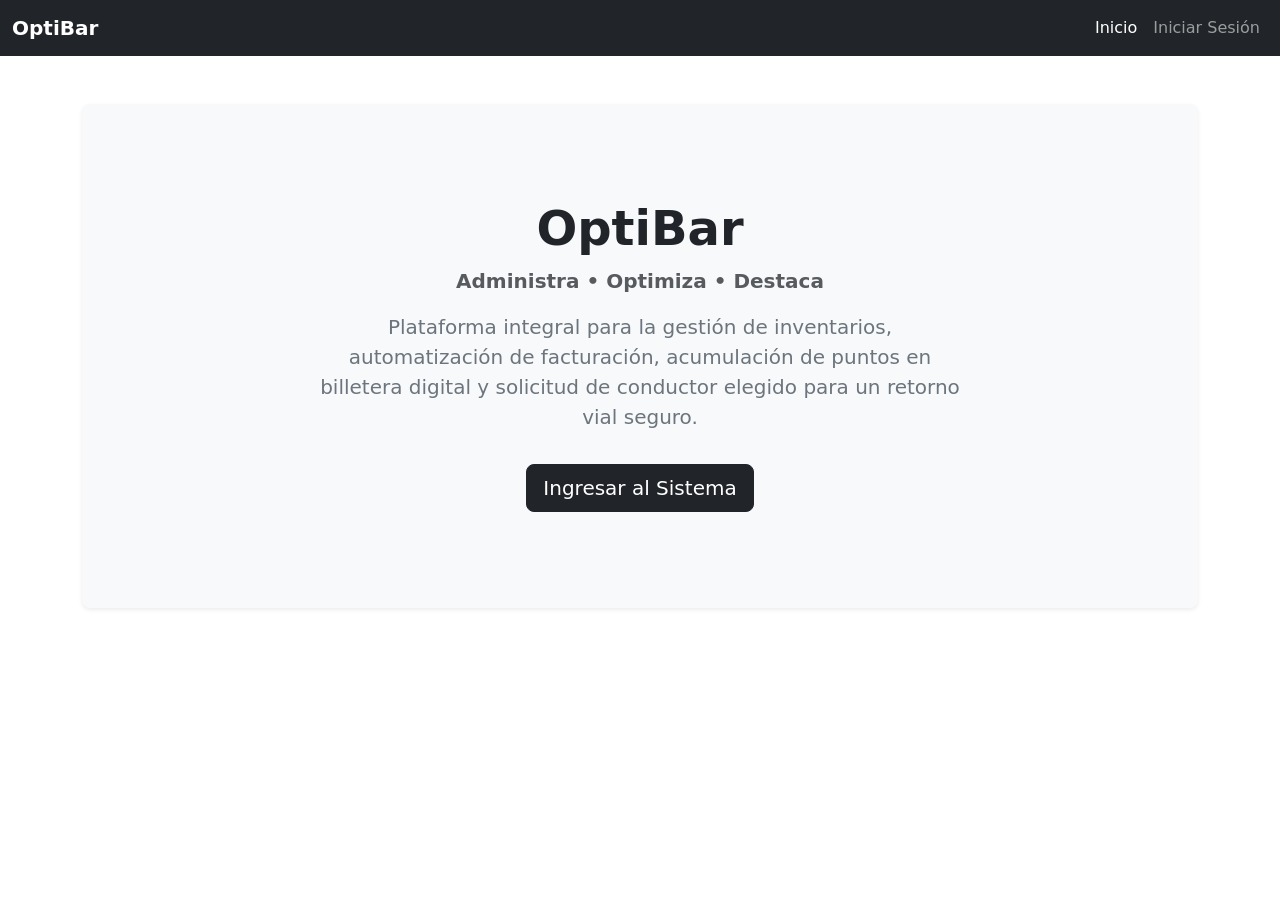
==== index.html @ a76a694f "Update index.html" ====
<!DOCTYPE html>
<html lang="es">
<head>
    <meta charset="UTF-8">
    <meta name="viewport" content="width=device-width, initial-scale=1.0">
    <title>OptiBar - Inicio</title>
    
    <!-- Enlace a Bootstrap 5 local -->
    <link rel="stylesheet" href="estilos_css/bootstrap.css">
    <!-- Enlace a tus estilos personalizados -->
    <link rel="stylesheet" href="estilos_css/estilo_index.css">
</head>
<body>

    <!-- 1. BARRA DE NAVEGACIÓN (Navbar) -->
    <!-- navbar: define la barra de navegación -->
    <!-- navbar-expand-lg: hace que el menú se adapte en pantallas grandes -->
    <!-- navbar-dark bg-dark: le da un estilo de fondo oscuro con letras claras -->
    <nav class="navbar navbar-expand-lg navbar-dark bg-dark">
        <div class="container-fluid">
            
            <!-- Logo o Nombre de la marca -->
            <a class="navbar-brand fw-bold" href="index.html">OptiBar</a>
            
            <!-- Botón desplegable para dispositivos móviles (hamburguesa) -->
            <button class="navbar-toggler" type="button" data-bs-toggle="collapse" data-bs-target="#navbarNav" aria-controls="navbarNav" aria-expanded="false" aria-label="Toggle navigation">
                <span class="navbar-toggler-icon"></span>
            </button>

            <!-- Enlaces del menú alineados a la derecha (justify-content-end) -->
            <div class="collapse navbar-collapse justify-content-end" id="navbarNav">
                <ul class="navbar-nav">
                    <li class="nav-item">
                        <a class="nav-link active" aria-current="page" href="index.html">Inicio</a>
                    </li>
                    <li class="nav-item">
                        <!-- Enlace que dirige al archivo de inicio de sesión que ya tienes creado en tu repositorio -->
                        <a class="nav-link" href="login_usuarios.html">Iniciar Sesión</a>
                    </li>
                </ul>
            </div>
        </div>
    </nav>

    <!-- 2. SECCIÓN PRINCIPAL (Hero Section) -->
    <!-- container: centra el contenido y deja márgenes a los lados -->
    <!-- mt-5: margen superior (margin-top) para separar la barra de navegación -->
    <div class="container mt-5">
        
        <!-- p-5: espacio interior grande (padding) -->
        <!-- bg-light: fondo de color claro -->
        <!-- rounded-3: esquinas redondeadas -->
        <!-- shadow-sm: añade una pequeña sombra elegante -->
        <!-- text-center: centra todo el texto horizontalmente -->
        <div class="p-5 mb-4 bg-light rounded-3 shadow-sm text-center">
            <div class="container-fluid py-5">
                
                <!-- Título principal -->
                <h1 class="display-5 fw-bold text-dark">OptiBar</h1>
                
                <!-- Eslogan oficial del proyecto extraído de la documentación -->
                <p class="fs-5 text-muted fw-semibold mb-3">Administra • Optimiza • Destaca</p>
                
                <!-- Descripción basada en la problemática y objetivos del bar "La Oficina" -->
                <p class="col-md-8 fs-5 mx-auto text-secondary">
                    Plataforma integral para la gestión de inventarios, automatización de facturación, acumulación de puntos en billetera digital y solicitud de conductor elegido para un retorno vial seguro.
                </p>
                
                <!-- Botón de llamada a la acción que lleva al login -->
                <a href="login_usuarios.html" class="btn btn-dark btn-lg mt-3">Ingresar al Sistema</a>
            </div>
        </div>
    </div>

    <!-- Script de Bootstrap 5 indispensable para que el menú de celulares funcione -->
    <script src="https://cdn.jsdelivr.net/npm/bootstrap@5.3.8/dist/js/bootstrap.bundle.min.js"></script>
</body>
</html>
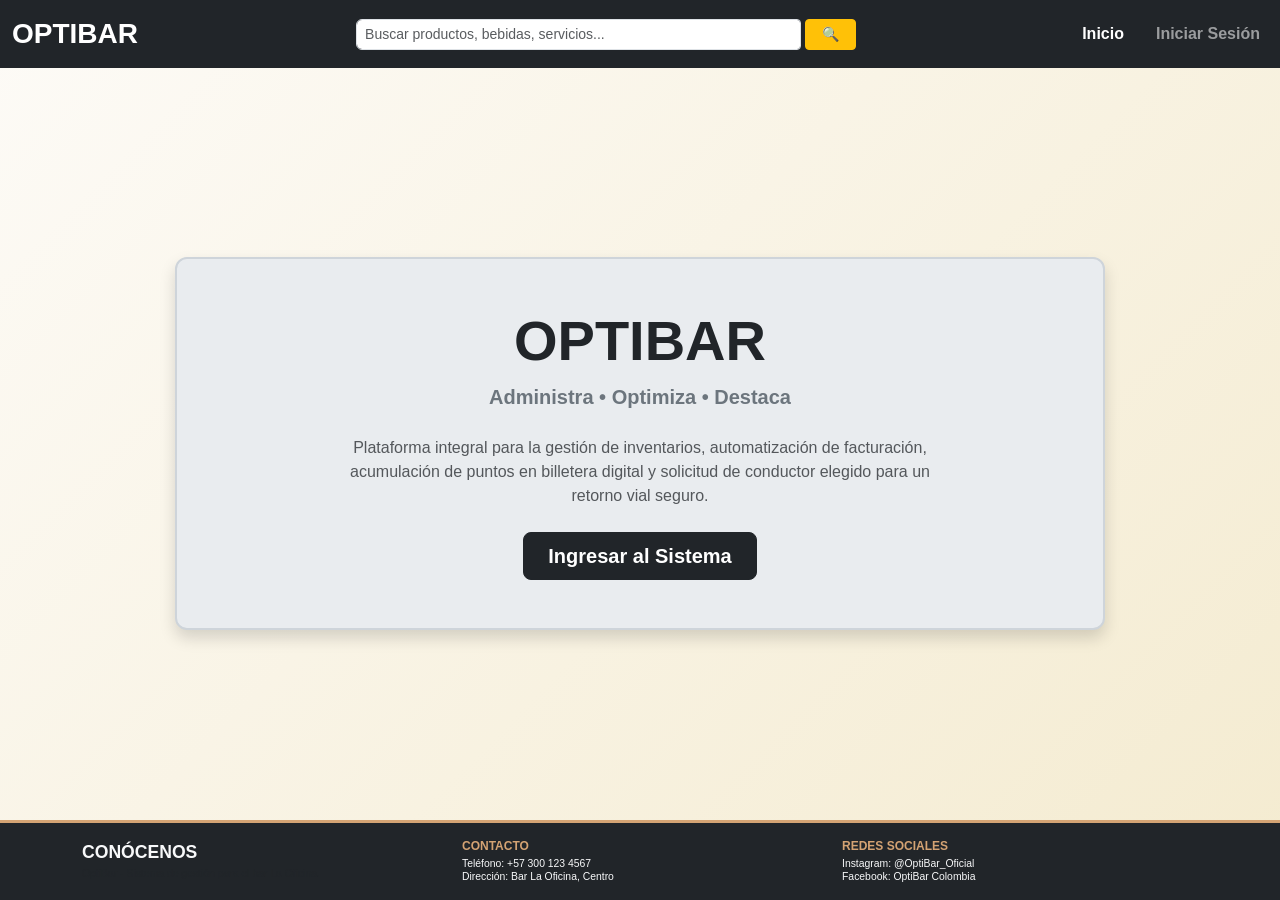
==== commit 1f4cd782: "index" ====
--- a/index.html
+++ b/index.html
@@ -3,76 +3,84 @@
 <head>
     <meta charset="UTF-8">
     <meta name="viewport" content="width=device-width, initial-scale=1.0">
-    <title>OptiBar - Inicio</title>
+    <title>OptiBar - Página Principal</title>
     
-    <!-- Enlace a Bootstrap 5 local -->
+    <!-- Bootstrap 5 local -->
     <link rel="stylesheet" href="estilos_css/bootstrap.css">
-    <!-- Enlace a tus estilos personalizados -->
+    <!-- Hoja de estilos exclusiva del index -->
     <link rel="stylesheet" href="estilos_css/estilo_index.css">
 </head>
-<body>
+<body class="fondo-bar-cálido d-flex flex-column min-vh-100">
 
-    <!-- 1. BARRA DE NAVEGACIÓN (Navbar) -->
-    <!-- navbar: define la barra de navegación -->
-    <!-- navbar-expand-lg: hace que el menú se adapte en pantallas grandes -->
-    <!-- navbar-dark bg-dark: le da un estilo de fondo oscuro con letras claras -->
-    <nav class="navbar navbar-expand-lg navbar-dark bg-dark">
-        <div class="container-fluid">
+    <!-- BARRA DE NAVEGACIÓN ESTILO ÉXITO CON BÚSQUEDA Y MARCA EN MAYÚSCULAS -->
+    <nav class="navbar navbar-expand-lg navbar-dark bg-dark py-2">
+        <div class="container-fluid d-flex align-items-center justify-content-between">
             
-            <!-- Logo o Nombre de la marca -->
-            <a class="navbar-brand fw-bold" href="index.html">OptiBar</a>
-            
-            <!-- Botón desplegable para dispositivos móviles (hamburguesa) -->
-            <button class="navbar-toggler" type="button" data-bs-toggle="collapse" data-bs-target="#navbarNav" aria-controls="navbarNav" aria-expanded="false" aria-label="Toggle navigation">
-                <span class="navbar-toggler-icon"></span>
-            </button>
+            <!-- MARCA EN MAYÚSCULAS -->
+            <a class="navbar-brand fw-bold fs-3 text-white m-0" href="index.html">OPTIBAR</a>
 
-            <!-- Enlaces del menú alineados a la derecha (justify-content-end) -->
-            <div class="collapse navbar-collapse justify-content-end" id="navbarNav">
-                <ul class="navbar-nav">
+            <!-- BARRA DE BÚSQUEDA CENTRADA -->
+            <div class="caja-busqueda-navbar mx-lg-4 my-2 my-lg-0 flex-grow-1 flex-lg-grow-0">
+                <form class="d-flex" role="search">
+                    <input class="form-control me-1 form-control-sm rounded-start" type="search" placeholder="Buscar productos, bebidas, servicios..." aria-label="Buscar">
+                    <button class="btn btn-warning btn-sm fw-bold px-3" type="submit">
+                        🔍
+                    </button>
+                </form>
+            </div>
+
+            <!-- ENLACES DE NAVEGACIÓN -->
+            <div class="d-flex align-items-center">
+                <ul class="navbar-nav flex-row gap-3">
                     <li class="nav-item">
-                        <a class="nav-link active" aria-current="page" href="index.html">Inicio</a>
+                        <a class="nav-link active fw-bold" href="index.html">Inicio</a>
                     </li>
                     <li class="nav-item">
-                        <!-- Enlace que dirige al archivo de inicio de sesión que ya tienes creado en tu repositorio -->
-                        <a class="nav-link" href="login_usuarios.html">Iniciar Sesión</a>
+                        <a class="nav-link fw-bold" href="login_usuarios.html">Iniciar Sesión</a>
                     </li>
                 </ul>
             </div>
+
         </div>
     </nav>
 
-    <!-- 2. SECCIÓN PRINCIPAL (Hero Section) -->
-    <!-- container: centra el contenido y deja márgenes a los lados -->
-    <!-- mt-5: margen superior (margin-top) para separar la barra de navegación -->
-    <div class="container mt-5">
-        
-        <!-- p-5: espacio interior grande (padding) -->
-        <!-- bg-light: fondo de color claro -->
-        <!-- rounded-3: esquinas redondeadas -->
-        <!-- shadow-sm: añade una pequeña sombra elegante -->
-        <!-- text-center: centra todo el texto horizontalmente -->
-        <div class="p-5 mb-4 bg-light rounded-3 shadow-sm text-center">
-            <div class="container-fluid py-5">
-                
-                <!-- Título principal -->
-                <h1 class="display-5 fw-bold text-dark">OptiBar</h1>
-                
-                <!-- Eslogan oficial del proyecto extraído de la documentación -->
-                <p class="fs-5 text-muted fw-semibold mb-3">Administra • Optimiza • Destaca</p>
-                
-                <!-- Descripción basada en la problemática y objetivos del bar "La Oficina" -->
-                <p class="col-md-8 fs-5 mx-auto text-secondary">
-                    Plataforma integral para la gestión de inventarios, automatización de facturación, acumulación de puntos en billetera digital y solicitud de conductor elegido para un retorno vial seguro.
-                </p>
-                
-                <!-- Botón de llamada a la acción que lleva al login -->
-                <a href="login_usuarios.html" class="btn btn-dark btn-lg mt-3">Ingresar al Sistema</a>
+    <!-- CONTENEDOR PRINCIPAL / CONTENIDO DEL INDEX -->
+    <div class="container mt-5 mb-5 flex-grow-1 d-flex align-items-center justify-content-center">
+        <div class="col-md-10 p-5 caja-bienvenida-gris text-center shadow">
+            <h1 class="fw-bold display-4 text-dark mb-2">OPTIBAR</h1>
+            <p class="fs-5 fw-bold text-secondary mb-4">Administra • Optimiza • Destaca</p>
+            <p class="text-muted fs-6 col-md-9 mx-auto mb-4">
+                Plataforma integral para la gestión de inventarios, automatización de facturación, acumulación de puntos en billetera digital y solicitud de conductor elegido para un retorno vial seguro.
+            </p>
+            <div>
+                <a href="login_usuarios.html" class="btn btn-dark btn-lg px-4 py-2 fw-bold text-decoration-none">
+                    Ingresar al Sistema
+                </a>
             </div>
         </div>
     </div>
 
-    <!-- Script de Bootstrap 5 indispensable para que el menú de celulares funcione -->
-    <script src="https://cdn.jsdelivr.net/npm/bootstrap@5.3.8/dist/js/bootstrap.bundle.min.js"></script>
+    <!-- SECCIÓN CONÓCENOS (FOOTER) -->
+    <footer class="footer-conocenos py-3 mt-auto">
+        <div class="container text-center text-md-start">
+            <div class="row align-items-center">
+                <div class="col-md-4 mb-2 mb-md-0">
+                    <h3 class="fw-bold text-uppercase mb-1">CONÓCENOS</h3>
+                    <p class="text-muted mb-0">OptiBar - Sistema de gestión para el bar La Oficina.</p>
+                </div>
+                <div class="col-md-4 mb-2 mb-md-0">
+                    <h6 class="fw-bold text-uppercase mb-1">Contacto</h6>
+                    <p class="mb-0">Teléfono: +57 300 123 4567</p>
+                    <p class="mb-0">Dirección: Bar La Oficina, Centro</p>
+                </div>
+                <div class="col-md-4">
+                    <h6 class="fw-bold text-uppercase mb-1">Redes Sociales</h6>
+                    <p class="mb-0">Instagram: @OptiBar_Oficial</p>
+                    <p class="mb-0">Facebook: OptiBar Colombia</p>
+                </div>
+            </div>
+        </div>
+    </footer>
+
 </body>
 </html>
--- a/estilos_css/estilo_index.css
+++ b/estilos_css/estilo_index.css
@@ -0,0 +1,53 @@
+/* Tipografía Arial Black general */
+body {
+    font-family: 'Arial Black', Gadget, sans-serif;
+}
+
+.texto-arial-black {
+    font-family: 'Arial Black', Gadget, sans-serif;
+}
+
+/* Fondo cálido ambiente bar */
+.fondo-bar-cálido {
+    background: linear-gradient(135deg, #fdfbf7 0%, #f4ebd0 100%);
+    min-height: 100vh;
+}
+
+/* Barra de búsqueda centrada en el Navbar */
+.caja-busqueda-navbar {
+    max-width: 500px;
+    width: 100%;
+}
+
+.caja-busqueda-navbar input {
+    font-family: Arial, sans-serif;
+    font-weight: normal;
+}
+
+/* Cuadro principal del Index */
+.caja-bienvenida-gris {
+    background-color: #e9ecef !important;
+    border: 2px solid #ced4da;
+    border-radius: 12px;
+}
+
+/* Footer compacto */
+.footer-conocenos {
+    background-color: #212529;
+    color: #f8f9fa;
+    border-top: 3px solid #d4a373;
+}
+
+.footer-conocenos h3 {
+    font-size: 1.1rem;
+}
+
+.footer-conocenos h6 {
+    font-size: 0.75rem;
+    color: #d4a373;
+}
+
+.footer-conocenos p {
+    font-size: 0.65rem;
+    line-height: 1.3;
+}
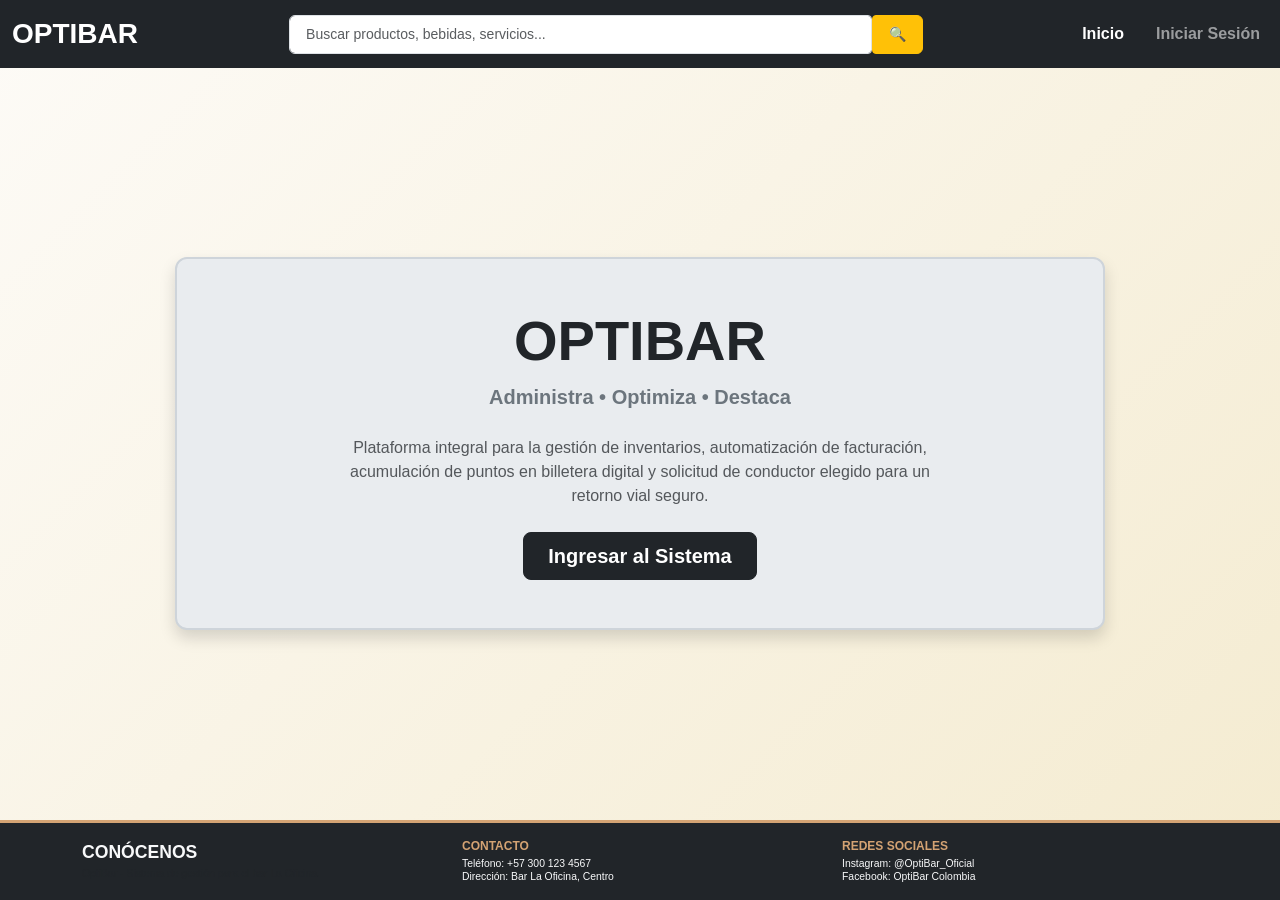
==== commit 13d5b3fa: "INDEX" ====
--- a/index.html
+++ b/index.html
@@ -12,18 +12,18 @@
 </head>
 <body class="fondo-bar-cálido d-flex flex-column min-vh-100">
 
-    <!-- BARRA DE NAVEGACIÓN ESTILO ÉXITO CON BÚSQUEDA Y MARCA EN MAYÚSCULAS -->
+    <!-- BARRA DE NAVEGACIÓN -->
     <nav class="navbar navbar-expand-lg navbar-dark bg-dark py-2">
         <div class="container-fluid d-flex align-items-center justify-content-between">
             
             <!-- MARCA EN MAYÚSCULAS -->
             <a class="navbar-brand fw-bold fs-3 text-white m-0" href="index.html">OPTIBAR</a>
 
-            <!-- BARRA DE BÚSQUEDA CENTRADA -->
-            <div class="caja-busqueda-navbar mx-lg-4 my-2 my-lg-0 flex-grow-1 flex-lg-grow-0">
+            <!-- BARRA DE BÚSQUEDA LARGA Y SENCILLA -->
+            <div class="caja-busqueda-navbar mx-lg-4 my-2 my-lg-0 flex-grow-1 flex-lg-grow-0 px-2">
                 <form class="d-flex" role="search">
-                    <input class="form-control me-1 form-control-sm rounded-start" type="search" placeholder="Buscar productos, bebidas, servicios..." aria-label="Buscar">
-                    <button class="btn btn-warning btn-sm fw-bold px-3" type="submit">
+                    <input class="form-control form-control-sm rounded-start py-2 px-3" type="search" placeholder="Buscar productos, bebidas, servicios..." aria-label="Buscar">
+                    <button class="btn btn-warning btn-sm fw-bold px-3 rounded-end" type="submit" title="Buscar">
                         🔍
                     </button>
                 </form>
@@ -60,7 +60,7 @@
         </div>
     </div>
 
-    <!-- SECCIÓN CONÓCENOS (FOOTER) -->
+    <!-- SECCIÓN CONÓCENOS (FOOTER ESTÁNDAR) -->
     <footer class="footer-conocenos py-3 mt-auto">
         <div class="container text-center text-md-start">
             <div class="row align-items-center">
--- a/estilos_css/estilo_index.css
+++ b/estilos_css/estilo_index.css
@@ -13,9 +13,9 @@
     min-height: 100vh;
 }
 
-/* Barra de búsqueda centrada en el Navbar */
+/* Barra de búsqueda larga y centrada estilo Éxito */
 .caja-busqueda-navbar {
-    max-width: 500px;
+    max-width: 650px;
     width: 100%;
 }
 
@@ -24,17 +24,17 @@
     font-weight: normal;
 }
 
-/* Cuadro principal del Index */
+/* Cuadro principal del Index en gris claro */
 .caja-bienvenida-gris {
     background-color: #e9ecef !important;
     border: 2px solid #ced4da;
     border-radius: 12px;
 }
 
-/* Footer compacto */
+/* FOOTER IDÉNTICO AL DE LAS DEMÁS PÁGINAS (Fondo oscuro, texto fino y pequeño) */
 .footer-conocenos {
-    background-color: #212529;
-    color: #f8f9fa;
+    background-color: #212529 !important;
+    color: #f8f9fa !important;
     border-top: 3px solid #d4a373;
 }
 
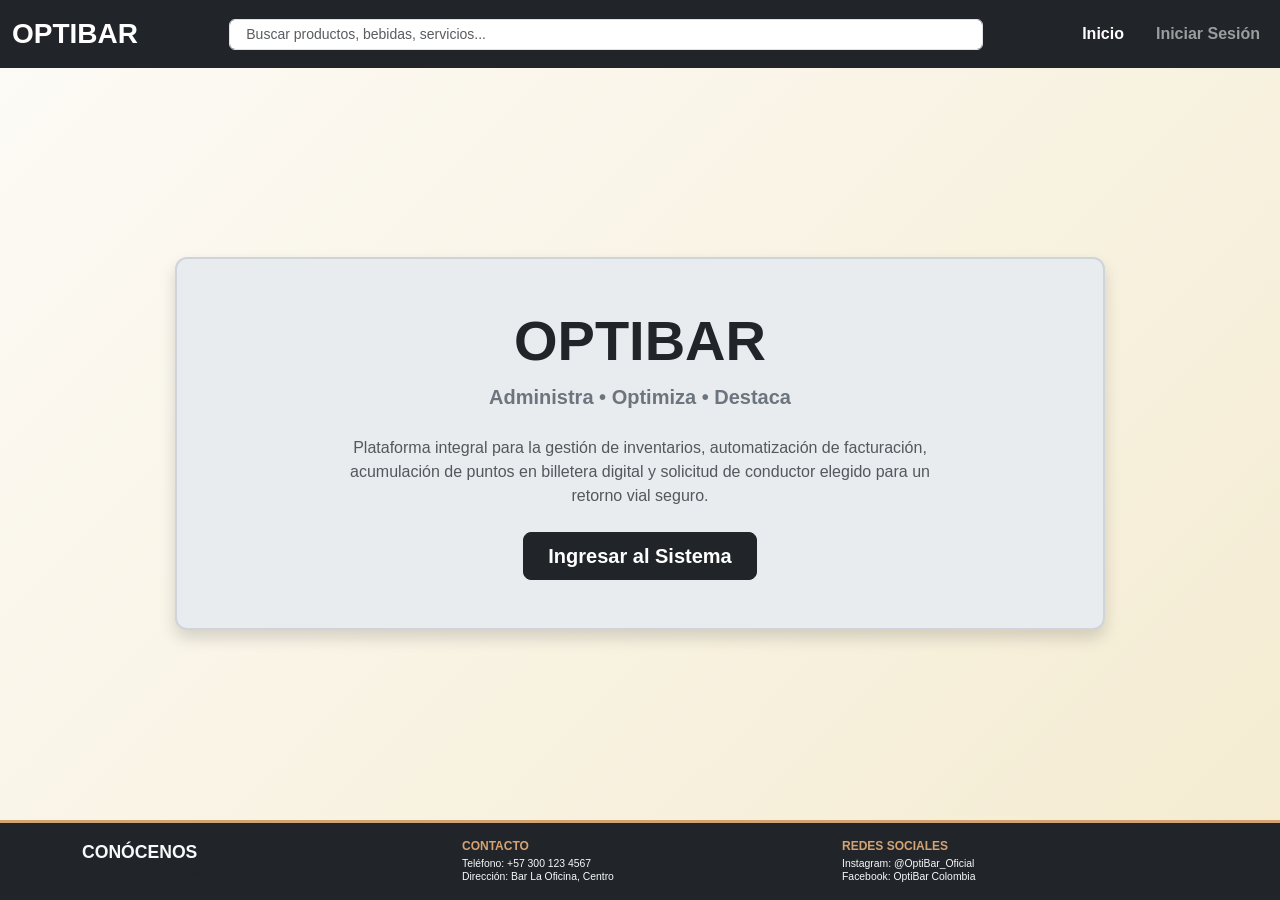
==== commit ff8013ea: "BARRA DE BUSQUEDA" ====
--- a/index.html
+++ b/index.html
@@ -19,13 +19,10 @@
             <!-- MARCA EN MAYÚSCULAS -->
             <a class="navbar-brand fw-bold fs-3 text-white m-0" href="index.html">OPTIBAR</a>
 
-            <!-- BARRA DE BÚSQUEDA LARGA Y SENCILLA -->
-            <div class="caja-busqueda-navbar mx-lg-4 my-2 my-lg-0 flex-grow-1 flex-lg-grow-0 px-2">
-                <form class="d-flex" role="search">
-                    <input class="form-control form-control-sm rounded-start py-2 px-3" type="search" placeholder="Buscar productos, bebidas, servicios..." aria-label="Buscar">
-                    <button class="btn btn-warning btn-sm fw-bold px-3 rounded-end" type="submit" title="Buscar">
-                        🔍
-                    </button>
+            <!-- BARRA DE BÚSQUEDA ÚNICA Y LARGA HORIZONTALMENTE -->
+            <div class="caja-busqueda-navbar mx-3">
+                <form role="search">
+                    <input class="form-control form-control-sm w-100 px-3 py-1" type="search" placeholder="Buscar productos, bebidas, servicios..." aria-label="Buscar">
                 </form>
             </div>
 
@@ -60,7 +57,7 @@
         </div>
     </div>
 
-    <!-- SECCIÓN CONÓCENOS (FOOTER ESTÁNDAR) -->
+    <!-- SECCIÓN CONÓCENOS (FOOTER) -->
     <footer class="footer-conocenos py-3 mt-auto">
         <div class="container text-center text-md-start">
             <div class="row align-items-center">
--- a/estilos_css/estilo_index.css
+++ b/estilos_css/estilo_index.css
@@ -13,15 +13,15 @@
     min-height: 100vh;
 }
 
-/* Barra de búsqueda larga y centrada estilo Éxito */
+/* BARRA DE BÚSQUEDA LARGA HORIZONTALMENTE (Ocupa el espacio central) */
 .caja-busqueda-navbar {
-    max-width: 650px;
-    width: 100%;
+    width: 60%; /* Extensión a lo largo del navbar */
 }
 
 .caja-busqueda-navbar input {
     font-family: Arial, sans-serif;
     font-weight: normal;
+    border-radius: 6px !important;
 }
 
 /* Cuadro principal del Index en gris claro */
@@ -31,7 +31,7 @@
     border-radius: 12px;
 }
 
-/* FOOTER IDÉNTICO AL DE LAS DEMÁS PÁGINAS (Fondo oscuro, texto fino y pequeño) */
+/* FOOTER ESTÁNDAR */
 .footer-conocenos {
     background-color: #212529 !important;
     color: #f8f9fa !important;
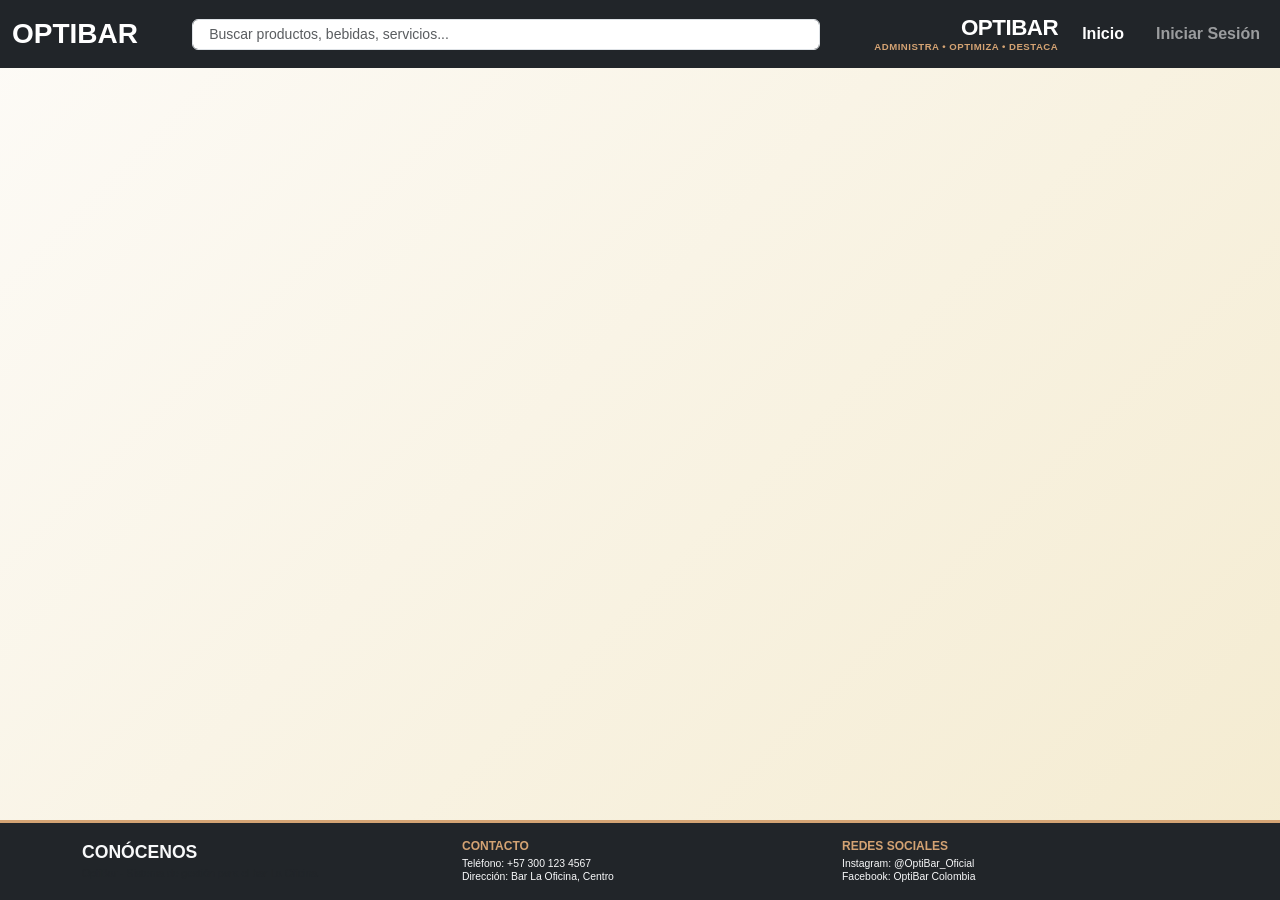
==== commit b6e32b53: "INDEX" ====
--- a/index.html
+++ b/index.html
@@ -12,23 +12,30 @@
 </head>
 <body class="fondo-bar-cálido d-flex flex-column min-vh-100">
 
-    <!-- BARRA DE NAVEGACIÓN -->
+    <!-- BARRA DE NAVEGACIÓN REESTRUCTURADA -->
     <nav class="navbar navbar-expand-lg navbar-dark bg-dark py-2">
         <div class="container-fluid d-flex align-items-center justify-content-between">
             
-            <!-- MARCA EN MAYÚSCULAS -->
+            <!-- MARCA PRINCIPAL IZQUIERDA -->
             <a class="navbar-brand fw-bold fs-3 text-white m-0" href="index.html">OPTIBAR</a>
 
-            <!-- BARRA DE BÚSQUEDA ÚNICA Y LARGA HORIZONTALMENTE -->
-            <div class="caja-busqueda-navbar mx-3">
+            <!-- BARRA DE BÚSQUEDA LARGA -->
+            <div class="caja-busqueda-navbar mx-2">
                 <form role="search">
                     <input class="form-control form-control-sm w-100 px-3 py-1" type="search" placeholder="Buscar productos, bebidas, servicios..." aria-label="Buscar">
                 </form>
             </div>
 
-            <!-- ENLACES DE NAVEGACIÓN -->
-            <div class="d-flex align-items-center">
-                <ul class="navbar-nav flex-row gap-3">
+            <!-- DERECHA: OPTIBAR + SLOGAN + ENLACES DE NAVEGACIÓN -->
+            <div class="d-flex align-items-center gap-3">
+                <!-- Marca y eslogan reubicados en la esquina superior derecha -->
+                <div class="text-end marca-superior-derecha d-none d-md-block">
+                    <h6 class="titulo-optibar-header fw-bold">OPTIBAR</h6>
+                    <p class="eslogan-optibar-header fw-bold text-uppercase">Administra • Optimiza • Destaca</p>
+                </div>
+
+                <!-- Enlaces de inicio e iniciar sesión -->
+                <ul class="navbar-nav flex-row gap-3 m-0">
                     <li class="nav-item">
                         <a class="nav-link active fw-bold" href="index.html">Inicio</a>
                     </li>
@@ -41,20 +48,9 @@
         </div>
     </nav>
 
-    <!-- CONTENEDOR PRINCIPAL / CONTENIDO DEL INDEX -->
-    <div class="container mt-5 mb-5 flex-grow-1 d-flex align-items-center justify-content-center">
-        <div class="col-md-10 p-5 caja-bienvenida-gris text-center shadow">
-            <h1 class="fw-bold display-4 text-dark mb-2">OPTIBAR</h1>
-            <p class="fs-5 fw-bold text-secondary mb-4">Administra • Optimiza • Destaca</p>
-            <p class="text-muted fs-6 col-md-9 mx-auto mb-4">
-                Plataforma integral para la gestión de inventarios, automatización de facturación, acumulación de puntos en billetera digital y solicitud de conductor elegido para un retorno vial seguro.
-            </p>
-            <div>
-                <a href="login_usuarios.html" class="btn btn-dark btn-lg px-4 py-2 fw-bold text-decoration-none">
-                    Ingresar al Sistema
-                </a>
-            </div>
-        </div>
+    <!-- CONTENEDOR PRINCIPAL LIMPIO (Sin el cuadro central, listo para futuros componentes) -->
+    <div class="container mt-4 mb-4 flex-grow-1">
+        <!-- El contenido central anterior fue eliminado como solicitaste -->
     </div>
 
     <!-- SECCIÓN CONÓCENOS (FOOTER) -->
--- a/estilos_css/estilo_index.css
+++ b/estilos_css/estilo_index.css
@@ -13,9 +13,9 @@
     min-height: 100vh;
 }
 
-/* BARRA DE BÚSQUEDA LARGA HORIZONTALMENTE (Ocupa el espacio central) */
+/* Barra de búsqueda larga horizontalmente */
 .caja-busqueda-navbar {
-    width: 60%; /* Extensión a lo largo del navbar */
+    width: 50%;
 }
 
 .caja-busqueda-navbar input {
@@ -24,11 +24,23 @@
     border-radius: 6px !important;
 }
 
-/* Cuadro principal del Index en gris claro */
-.caja-bienvenida-gris {
-    background-color: #e9ecef !important;
-    border: 2px solid #ced4da;
-    border-radius: 12px;
+/* Estilos para la marca y eslogan reubicados en la esquina superior derecha */
+.marca-superior-derecha {
+    line-height: 1.1;
+}
+
+.titulo-optibar-header {
+    font-size: 1.4rem;
+    letter-spacing: -0.5px;
+    color: #ffffff;
+    margin: 0;
+}
+
+.eslogan-optibar-header {
+    font-size: 0.6rem;
+    color: #d4a373;
+    margin: 0;
+    letter-spacing: 0.5px;
 }
 
 /* FOOTER ESTÁNDAR */
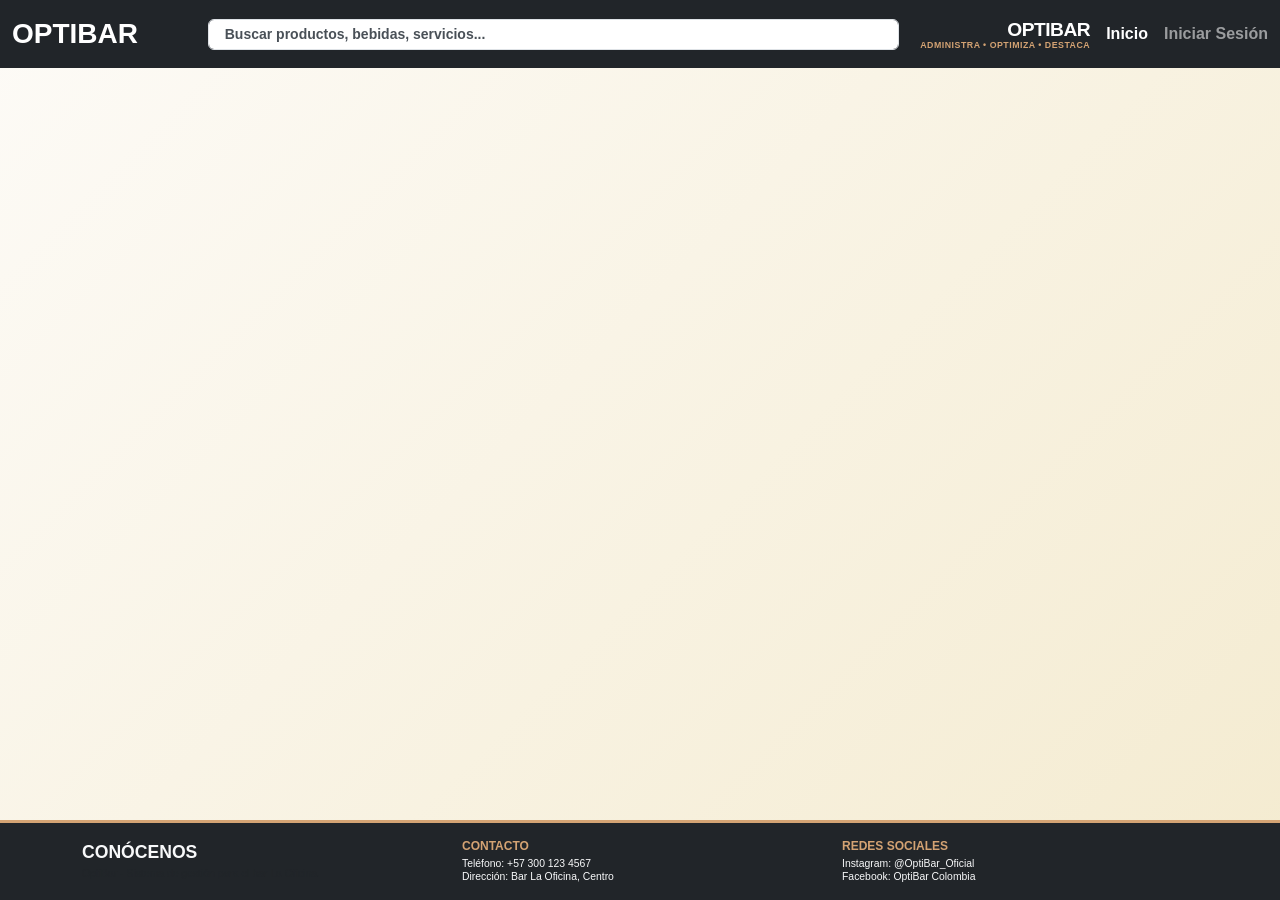
==== commit d838220a: "NEGRITA" ====
--- a/index.html
+++ b/index.html
@@ -12,35 +12,33 @@
 </head>
 <body class="fondo-bar-cálido d-flex flex-column min-vh-100">
 
-    <!-- BARRA DE NAVEGACIÓN REESTRUCTURADA -->
+    <!-- BARRA DE NAVEGACIÓN -->
     <nav class="navbar navbar-expand-lg navbar-dark bg-dark py-2">
         <div class="container-fluid d-flex align-items-center justify-content-between">
             
             <!-- MARCA PRINCIPAL IZQUIERDA -->
             <a class="navbar-brand fw-bold fs-3 text-white m-0" href="index.html">OPTIBAR</a>
 
-            <!-- BARRA DE BÚSQUEDA LARGA -->
-            <div class="caja-busqueda-navbar mx-2">
+            <!-- BARRA DE BÚSQUEDA DESPLAZADA A LA DERECHA -->
+            <div class="caja-busqueda-navbar">
                 <form role="search">
                     <input class="form-control form-control-sm w-100 px-3 py-1" type="search" placeholder="Buscar productos, bebidas, servicios..." aria-label="Buscar">
                 </form>
             </div>
 
-            <!-- DERECHA: OPTIBAR + SLOGAN + ENLACES DE NAVEGACIÓN -->
+            <!-- DERECHA: OPTIBAR + SLOGAN + ENLACES DE NAVEGACIÓN DE CORRIDO -->
             <div class="d-flex align-items-center gap-3">
-                <!-- Marca y eslogan reubicados en la esquina superior derecha -->
-                <div class="text-end marca-superior-derecha d-none d-md-block">
+                <div class="text-end marca-superior-derecha d-none d-xl-block">
                     <h6 class="titulo-optibar-header fw-bold">OPTIBAR</h6>
                     <p class="eslogan-optibar-header fw-bold text-uppercase">Administra • Optimiza • Destaca</p>
                 </div>
 
-                <!-- Enlaces de inicio e iniciar sesión -->
-                <ul class="navbar-nav flex-row gap-3 m-0">
+                <ul class="navbar-nav flex-row gap-3 m-0 align-items-center">
                     <li class="nav-item">
-                        <a class="nav-link active fw-bold" href="index.html">Inicio</a>
+                        <a class="nav-link active fw-bold p-0" href="index.html">Inicio</a>
                     </li>
                     <li class="nav-item">
-                        <a class="nav-link fw-bold" href="login_usuarios.html">Iniciar Sesión</a>
+                        <a class="nav-link fw-bold p-0" href="login_usuarios.html">Iniciar Sesión</a>
                     </li>
                 </ul>
             </div>
@@ -48,9 +46,9 @@
         </div>
     </nav>
 
-    <!-- CONTENEDOR PRINCIPAL LIMPIO (Sin el cuadro central, listo para futuros componentes) -->
+    <!-- CONTENEDOR PRINCIPAL LIMPIO -->
     <div class="container mt-4 mb-4 flex-grow-1">
-        <!-- El contenido central anterior fue eliminado como solicitaste -->
+        <!-- Contenido principal libre -->
     </div>
 
     <!-- SECCIÓN CONÓCENOS (FOOTER) -->
--- a/estilos_css/estilo_index.css
+++ b/estilos_css/estilo_index.css
@@ -13,31 +13,44 @@
     min-height: 100vh;
 }
 
-/* Barra de búsqueda larga horizontalmente */
+/* BARRA DE BÚSQUEDA MOVIDA A LA DERECHA Y LARGA */
 .caja-busqueda-navbar {
-    width: 50%;
+    width: 55%;
+    margin-left: 3rem; /* Desplazamiento hacia la derecha */
 }
 
 .caja-busqueda-navbar input {
     font-family: Arial, sans-serif;
-    font-weight: normal;
+    font-weight: bold !important; /* Texto interno en negrita */
     border-radius: 6px !important;
 }
 
-/* Estilos para la marca y eslogan reubicados en la esquina superior derecha */
+/* Estilos para que el texto del placeholder también sea negrita en navegadores compatibles */
+.caja-busqueda-navbar input::placeholder {
+    font-weight: bold !important;
+    color: #495057;
+}
+
+/* Evitar que los enlaces del navbar se dividan */
+.nav-link {
+    white-space: nowrap;
+}
+
+/* Estilos para la marca y eslogan en la esquina superior derecha */
 .marca-superior-derecha {
     line-height: 1.1;
+    white-space: nowrap;
 }
 
 .titulo-optibar-header {
-    font-size: 1.4rem;
+    font-size: 1.2rem;
     letter-spacing: -0.5px;
     color: #ffffff;
     margin: 0;
 }
 
 .eslogan-optibar-header {
-    font-size: 0.6rem;
+    font-size: 0.55rem;
     color: #d4a373;
     margin: 0;
     letter-spacing: 0.5px;
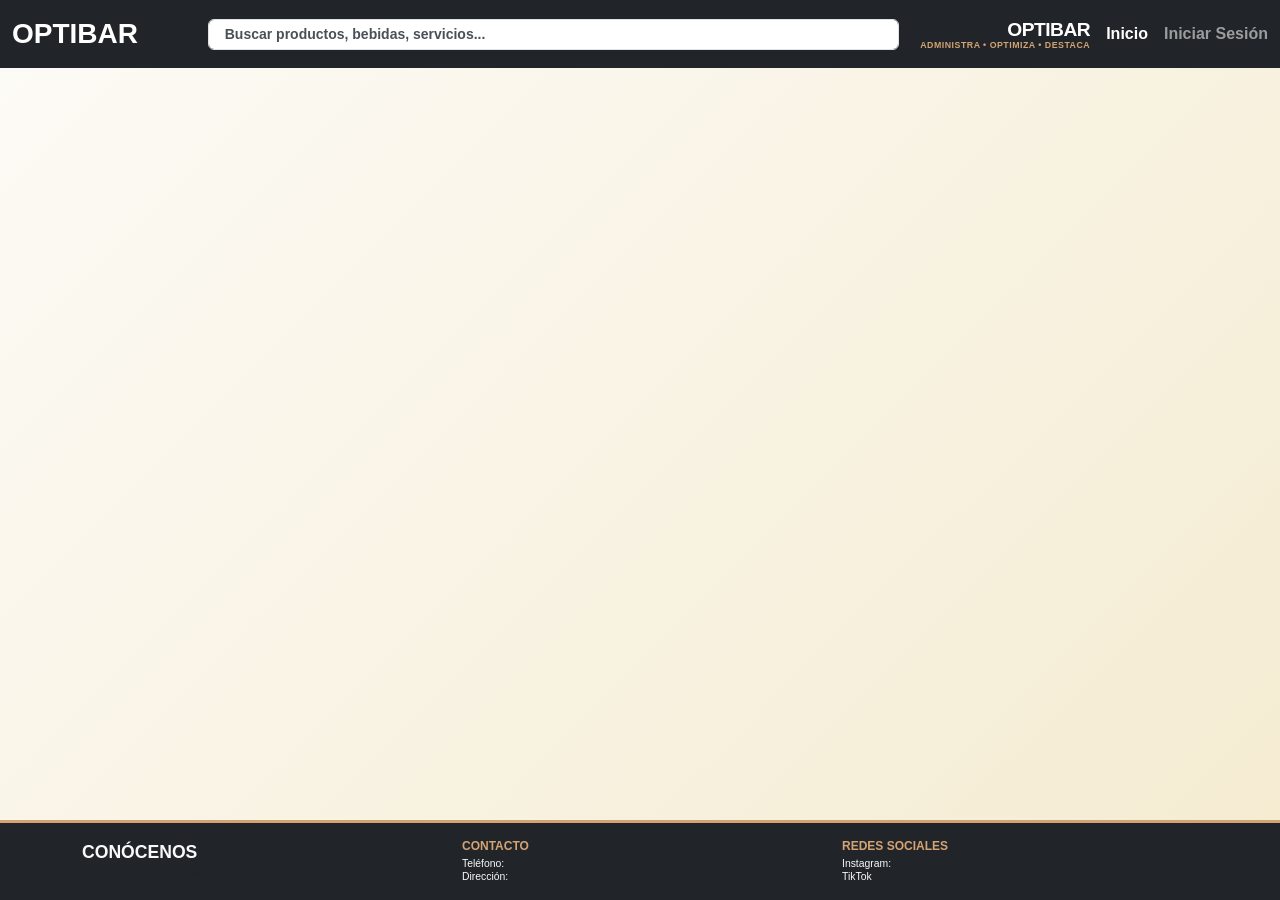
==== commit 6e80deb1: "FOOTER" ====
--- a/index.html
+++ b/index.html
@@ -61,13 +61,13 @@
                 </div>
                 <div class="col-md-4 mb-2 mb-md-0">
                     <h6 class="fw-bold text-uppercase mb-1">Contacto</h6>
-                    <p class="mb-0">Teléfono: +57 300 123 4567</p>
-                    <p class="mb-0">Dirección: Bar La Oficina, Centro</p>
+                    <p class="mb-0">Teléfono:</p>
+                    <p class="mb-0">Dirección:</p>
                 </div>
                 <div class="col-md-4">
                     <h6 class="fw-bold text-uppercase mb-1">Redes Sociales</h6>
-                    <p class="mb-0">Instagram: @OptiBar_Oficial</p>
-                    <p class="mb-0">Facebook: OptiBar Colombia</p>
+                    <p class="mb-0">Instagram:</p>
+                    <p class="mb-0">TikTok</p>
                 </div>
             </div>
         </div>
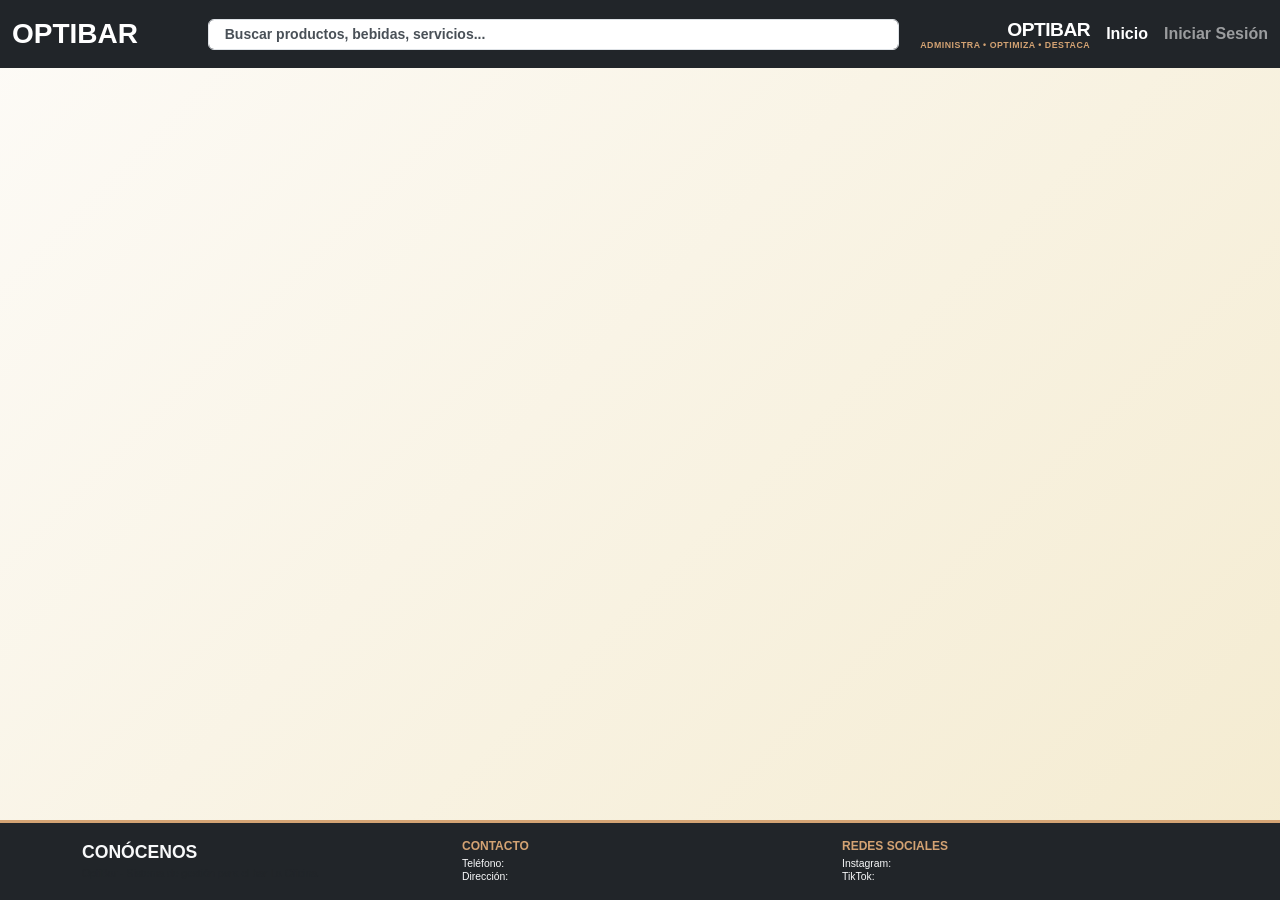
==== commit 82293740: "SIZE" ====
--- a/index.html
+++ b/index.html
@@ -67,11 +67,11 @@
                 <div class="col-md-4">
                     <h6 class="fw-bold text-uppercase mb-1">Redes Sociales</h6>
                     <p class="mb-0">Instagram:</p>
-                    <p class="mb-0">TikTok</p>
+                    <p class="mb-0">TikTok:</p>
                 </div>
             </div>
         </div>
     </footer>
 
 </body>
-</html>+</html>
